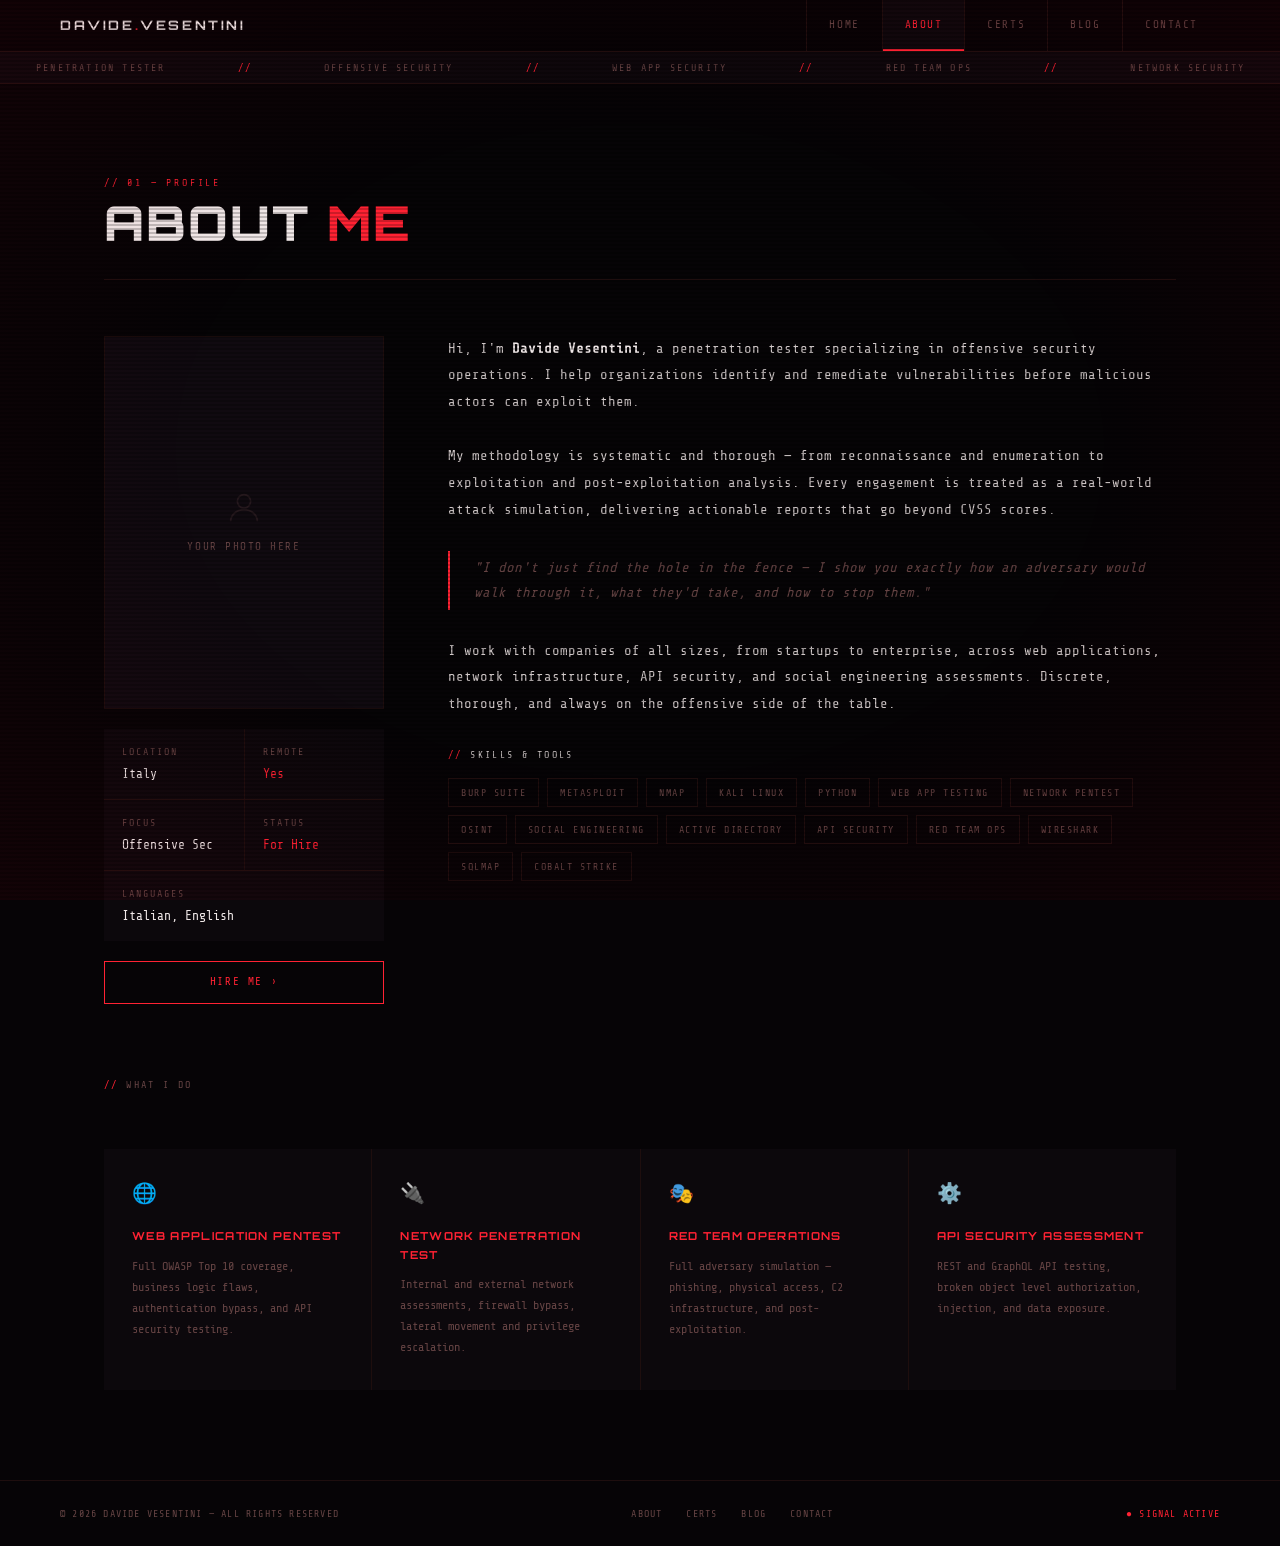
==== about.html @ 5317ed28 "init: r00ted.red launch" ====
<!DOCTYPE html>
<html lang="en">
<head>
<meta charset="UTF-8">
<meta name="viewport" content="width=device-width, initial-scale=1.0">
<title>About — Davide Vesentini</title>
<link rel="stylesheet" href="style.css">
<style>
  .about-grid {
    display: grid;
    grid-template-columns: 280px 1fr;
    gap: 64px;
    align-items: start;
  }

  .photo-col { display: flex; flex-direction: column; gap: 20px; }

  .about-img {
    width: 100%; aspect-ratio: 3/4;
    object-fit: cover;
    filter: grayscale(20%) contrast(1.1);
    border: 1px solid var(--border);
    display: block;
  }

  .details-grid {
    display: grid;
    grid-template-columns: 1fr 1fr;
    gap: 1px;
    background: var(--border);
  }
  .det {
    background: var(--bg2);
    padding: 14px 18px;
  }
  .dk {
    font-size: 10px;
    letter-spacing: 0.2em;
    color: var(--muted);
    text-transform: uppercase;
    margin-bottom: 3px;
  }
  .dv { font-size: 13px; color: var(--white); }
  .dv.red { color: var(--red); }

  .about-content { display: flex; flex-direction: column; gap: 28px; }

  .about-content p { color: var(--text); line-height: 1.9; }

  .quote-block {
    border-left: 2px solid var(--red);
    padding: 4px 0 4px 24px;
    color: var(--muted);
    font-style: italic;
    line-height: 1.8;
  }

  .section-label {
    font-size: 10px;
    letter-spacing: 0.24em;
    color: var(--muted);
    text-transform: uppercase;
    margin-bottom: 14px;
  }
  .section-label::before { content: '// '; color: var(--red); }

  /* SERVICES */
  .services {
    display: grid;
    grid-template-columns: repeat(auto-fill, minmax(260px, 1fr));
    gap: 1px;
    background: var(--border);
    margin-top: 56px;
  }
  .service-card {
    background: var(--bg2);
    padding: 28px 28px 32px;
    transition: background 0.2s;
  }
  .service-card:hover { background: var(--bg3); }
  .svc-icon {
    font-size: 20px;
    margin-bottom: 16px;
    display: block;
  }
  .svc-title {
    font-family: 'Orbitron', monospace;
    font-size: 11px;
    font-weight: 700;
    letter-spacing: 0.12em;
    text-transform: uppercase;
    color: var(--red);
    margin-bottom: 10px;
  }
  .svc-desc {
    font-size: 12px;
    color: var(--muted);
    line-height: 1.75;
  }

  @media (max-width: 760px) {
    .about-grid { grid-template-columns: 1fr; gap: 40px; }
    .photo-col { flex-direction: row; align-items: flex-start; flex-wrap: wrap; gap: 16px; }
    .about-img, .placeholder[style] { max-width: 200px; }
  }
</style>
</head>
<body>

<header class="topbar">
  <div class="topbar-left">
    <a href="index.html" class="logo">DAVIDE<span>.</span>VESENTINI</a>
  </div>
  <nav>
    <a href="index.html" data-short="~">HOME</a>
    <a href="about.html" class="active" data-short="A">ABOUT</a>
    <a href="certificates.html" data-short="C">CERTS</a>
    <a href="blog.html" data-short="B">BLOG</a>
    <a href="contact.html" data-short="@">CONTACT</a>
  </nav>
</header>

<div class="ticker">
  <div class="ticker-inner">
    <span>PENETRATION TESTER</span><span class="sep"> // </span>
    <span>OFFENSIVE SECURITY</span><span class="sep"> // </span>
    <span>WEB APP SECURITY</span><span class="sep"> // </span>
    <span>RED TEAM OPS</span><span class="sep"> // </span>
    <span>NETWORK SECURITY</span><span class="sep"> // </span>
    <span>EXPLOIT DEVELOPMENT</span><span class="sep"> // </span>
    <span>PENETRATION TESTER</span><span class="sep"> // </span>
    <span>OFFENSIVE SECURITY</span><span class="sep"> // </span>
    <span>WEB APP SECURITY</span><span class="sep"> // </span>
    <span>RED TEAM OPS</span><span class="sep"> // </span>
    <span>NETWORK SECURITY</span><span class="sep"> // </span>
    <span>EXPLOIT DEVELOPMENT</span><span class="sep"> // </span>
  </div>
</div>

<main class="page">
  <div class="page-header fade-up">
    <p class="page-eyebrow">01 — PROFILE</p>
    <h1>ABOUT <em>ME</em></h1>
  </div>

  <div class="about-grid">
    <!-- PHOTO + DETAILS -->
    <div class="photo-col fade-up fade-up-2">
      <div class="placeholder" style="width:100%;aspect-ratio:3/4;">
        <svg width="40" height="40" viewBox="0 0 24 24" fill="none" stroke="currentColor" stroke-width="1">
          <circle cx="12" cy="8" r="4"/><path d="M4 20c0-4 3.6-7 8-7s8 3 8 7"/>
        </svg>
        <span>YOUR PHOTO HERE</span>
      </div>
      <!-- <img src="assets/photo.jpg" alt="Davide Vesentini" class="about-img"> -->

      <div class="details-grid">
        <div class="det"><div class="dk">Location</div><div class="dv">Italy</div></div>
        <div class="det"><div class="dk">Remote</div><div class="dv red">Yes</div></div>
        <div class="det"><div class="dk">Focus</div><div class="dv">Offensive Sec</div></div>
        <div class="det"><div class="dk">Status</div><div class="dv red">For Hire</div></div>
        <div class="det" style="grid-column:span 2">
          <div class="dk">Languages</div>
          <div class="dv">Italian, English</div>
        </div>
      </div>

      <a href="contact.html" class="btn" style="text-align:center;">HIRE ME ›</a>
    </div>

    <!-- BIO + SKILLS -->
    <div class="about-content fade-up fade-up-3">
      <p>
        Hi, I'm <strong style="color:var(--white)">Davide Vesentini</strong>, a penetration tester specializing in offensive security operations. I help organizations identify and remediate vulnerabilities before malicious actors can exploit them.
      </p>
      <p>
        My methodology is systematic and thorough — from reconnaissance and enumeration to exploitation and post-exploitation analysis. Every engagement is treated as a real-world attack simulation, delivering actionable reports that go beyond CVSS scores.
      </p>

      <div class="quote-block">
        "I don't just find the hole in the fence — I show you exactly how an adversary would walk through it, what they'd take, and how to stop them."
      </div>

      <p>
        I work with companies of all sizes, from startups to enterprise, across web applications, network infrastructure, API security, and social engineering assessments. Discrete, thorough, and always on the offensive side of the table.
      </p>

      <div>
        <p class="section-label">SKILLS & TOOLS</p>
        <div class="skill-tags">
          <span class="skill-tag">Burp Suite</span>
          <span class="skill-tag">Metasploit</span>
          <span class="skill-tag">Nmap</span>
          <span class="skill-tag">Kali Linux</span>
          <span class="skill-tag">Python</span>
          <span class="skill-tag">Web App Testing</span>
          <span class="skill-tag">Network Pentest</span>
          <span class="skill-tag">OSINT</span>
          <span class="skill-tag">Social Engineering</span>
          <span class="skill-tag">Active Directory</span>
          <span class="skill-tag">API Security</span>
          <span class="skill-tag">Red Team Ops</span>
          <span class="skill-tag">Wireshark</span>
          <span class="skill-tag">SQLMap</span>
          <span class="skill-tag">Cobalt Strike</span>
        </div>
      </div>
    </div>
  </div>

  <!-- SERVICES -->
  <div style="margin-top:72px;" class="fade-up">
    <p class="section-label">WHAT I DO</p>
    <div class="services">
      <div class="service-card">
        <span class="svc-icon">🌐</span>
        <div class="svc-title">Web Application Pentest</div>
        <div class="svc-desc">Full OWASP Top 10 coverage, business logic flaws, authentication bypass, and API security testing.</div>
      </div>
      <div class="service-card">
        <span class="svc-icon">🔌</span>
        <div class="svc-title">Network Penetration Test</div>
        <div class="svc-desc">Internal and external network assessments, firewall bypass, lateral movement and privilege escalation.</div>
      </div>
      <div class="service-card">
        <span class="svc-icon">🎭</span>
        <div class="svc-title">Red Team Operations</div>
        <div class="svc-desc">Full adversary simulation — phishing, physical access, C2 infrastructure, and post-exploitation.</div>
      </div>
      <div class="service-card">
        <span class="svc-icon">⚙️</span>
        <div class="svc-title">API Security Assessment</div>
        <div class="svc-desc">REST and GraphQL API testing, broken object level authorization, injection, and data exposure.</div>
      </div>
    </div>
  </div>
</main>

<footer>
  <div>© 2026 DAVIDE VESENTINI — ALL RIGHTS RESERVED</div>
  <div style="display:flex;gap:24px;">
    <a href="about.html">ABOUT</a>
    <a href="certificates.html">CERTS</a>
    <a href="blog.html">BLOG</a>
    <a href="contact.html">CONTACT</a>
  </div>
  <div class="footer-signal">● SIGNAL ACTIVE</div>
</footer>

</body>
</html>
---- style.css ----
@import url('https://fonts.googleapis.com/css2?family=Share+Tech+Mono&family=Orbitron:wght@400;700;900&family=Rajdhani:wght@300;400;600&display=swap');

:root {
  --bg:       #060406;
  --bg2:      #0c080c;
  --bg3:      #100a10;
  --red:      #ff2233;
  --red-dim:  #991122;
  --red-glow: rgba(255,34,51,0.15);
  --amber:    #ff8800;
  --text:     #d0c8c8;
  --muted:    #664444;
  --border:   #1e0e0e;
  --white:    #f0e8e8;
}

*, *::before, *::after { box-sizing: border-box; margin: 0; padding: 0; }
html { scroll-behavior: smooth; }

body {
  background: var(--bg);
  color: var(--text);
  font-family: 'Share Tech Mono', monospace;
  font-size: 14px;
  line-height: 1.7;
  overflow-x: hidden;
  cursor: crosshair;
  min-height: 100vh;
  display: flex;
  flex-direction: column;
}

/* SCANLINES */
body::before {
  content: '';
  position: fixed; inset: 0;
  background: repeating-linear-gradient(0deg, transparent, transparent 2px, rgba(0,0,0,0.2) 2px, rgba(0,0,0,0.2) 4px);
  pointer-events: none;
  z-index: 9999;
}

/* RED VIGNETTE */
body::after {
  content: '';
  position: fixed; inset: 0;
  background: radial-gradient(ellipse at center, transparent 50%, rgba(180,0,20,0.08) 100%);
  pointer-events: none;
  z-index: 9997;
}

/* ── TOPBAR ── */
.topbar {
  border-bottom: 1px solid var(--border);
  padding: 0 clamp(20px, 5vw, 60px);
  display: flex;
  justify-content: space-between;
  align-items: stretch;
  font-size: 11px;
  color: var(--muted);
  letter-spacing: 0.12em;
  position: sticky; top: 0;
  background: rgba(6,4,6,0.97);
  backdrop-filter: blur(8px);
  z-index: 200;
  height: 52px;
}

.topbar-left {
  display: flex;
  align-items: center;
  gap: 20px;
}

.logo {
  font-family: 'Orbitron', monospace;
  font-weight: 700;
  font-size: 13px;
  color: var(--white);
  letter-spacing: 0.2em;
  text-decoration: none;
  white-space: nowrap;
}
.logo span { color: var(--red); }

.status-pill {
  font-size: 10px;
  letter-spacing: 0.15em;
  color: var(--red);
  animation: blink 1.8s step-end infinite;
  display: none;
}

/* ── NAV ── */
nav {
  display: flex;
  align-items: stretch;
  height: 100%;
}

nav a {
  display: flex;
  align-items: center;
  padding: 0 22px;
  color: var(--muted);
  text-decoration: none;
  letter-spacing: 0.14em;
  text-transform: uppercase;
  font-size: 11px;
  border-left: 1px solid var(--border);
  transition: color 0.2s, background 0.2s;
  position: relative;
}
nav a:hover {
  color: var(--white);
  background: var(--bg2);
}
nav a.active {
  color: var(--red);
  background: var(--bg2);
}
nav a.active::after {
  content: '';
  position: absolute;
  bottom: 0; left: 0; right: 0;
  height: 2px;
  background: var(--red);
}

/* ── TICKER ── */
.ticker {
  border-bottom: 1px solid var(--border);
  overflow: hidden;
  padding: 7px 0;
  background: var(--bg2);
}
.ticker-inner {
  display: flex;
  white-space: nowrap;
  animation: ticker 28s linear infinite;
  font-size: 10px;
  letter-spacing: 0.22em;
  color: var(--muted);
  text-transform: uppercase;
}
.ticker-inner span { margin: 0 36px; }
.ticker-inner .sep { color: var(--red); }

/* ── PAGE WRAPPER ── */
.page {
  flex: 1;
  padding: clamp(48px, 7vw, 96px) clamp(24px, 5vw, 80px);
  max-width: 1200px;
  width: 100%;
  margin: 0 auto;
}

/* ── PAGE HEADER ── */
.page-header {
  border-bottom: 1px solid var(--border);
  padding-bottom: 32px;
  margin-bottom: 56px;
}
.page-eyebrow {
  font-size: 10px;
  letter-spacing: 0.28em;
  color: var(--red);
  text-transform: uppercase;
  margin-bottom: 8px;
}
.page-eyebrow::before { content: '// '; }

.page-header h1 {
  font-family: 'Orbitron', monospace;
  font-size: clamp(1.6rem, 4vw, 3rem);
  font-weight: 900;
  text-transform: uppercase;
  color: var(--white);
  letter-spacing: 0.04em;
  line-height: 1;
}
.page-header h1 em {
  color: var(--red);
  font-style: normal;
}

/* ── BUTTONS ── */
.btn {
  display: inline-block;
  padding: 11px 26px;
  border: 1px solid var(--red);
  color: var(--red);
  text-decoration: none;
  letter-spacing: 0.15em;
  text-transform: uppercase;
  font-family: 'Share Tech Mono', monospace;
  font-size: 11px;
  transition: all 0.2s;
  position: relative;
  overflow: hidden;
  cursor: pointer;
  background: transparent;
}
.btn::before {
  content: '';
  position: absolute; inset: 0;
  background: var(--red);
  transform: scaleX(0);
  transform-origin: left;
  transition: transform 0.22s ease;
  z-index: -1;
}
.btn:hover { color: #000; }
.btn:hover::before { transform: scaleX(1); }

.btn-ghost {
  border-color: var(--muted);
  color: var(--muted);
}
.btn-ghost::before { background: var(--muted); }

/* ── FOOTER ── */
footer {
  margin-top: auto;
  padding: 24px clamp(24px, 5vw, 60px);
  display: flex;
  justify-content: space-between;
  align-items: center;
  font-size: 10px;
  color: var(--muted);
  letter-spacing: 0.12em;
  flex-wrap: wrap;
  gap: 12px;
  border-top: 1px solid var(--border);
}
footer a { color: var(--muted); text-decoration: none; transition: color 0.2s; }
footer a:hover { color: var(--red); }
.footer-signal { color: var(--red); animation: blink 1.8s step-end infinite; }

/* ── SKILL TAGS ── */
.skill-tags { display: flex; flex-wrap: wrap; gap: 8px; margin-top: 8px; }
.skill-tag {
  font-size: 10px;
  letter-spacing: 0.15em;
  text-transform: uppercase;
  border: 1px solid var(--border);
  padding: 5px 12px;
  color: var(--muted);
  transition: all 0.2s;
}
.skill-tag:hover { border-color: var(--red); color: var(--red); }

/* ── PLACEHOLDERS ── */
.placeholder {
  background: var(--bg3);
  border: 1px solid var(--border);
  display: flex;
  align-items: center;
  justify-content: center;
  flex-direction: column;
  gap: 10px;
  color: var(--muted);
  font-size: 11px;
  letter-spacing: 0.14em;
  text-transform: uppercase;
}
.placeholder svg { opacity: 0.25; }

/* ── KEYFRAMES ── */
@keyframes blink {
  0%, 100% { opacity: 1; }
  50%       { opacity: 0; }
}
@keyframes ticker {
  from { transform: translateX(0); }
  to   { transform: translateX(-50%); }
}
@keyframes fadeUp {
  from { opacity: 0; transform: translateY(18px); }
  to   { opacity: 1; transform: translateY(0); }
}
@keyframes gridScroll {
  from { background-position: 0 0; }
  to   { background-position: 44px 44px; }
}

.fade-up {
  animation: fadeUp 0.6s ease both;
}
.fade-up-2 { animation-delay: 0.1s; }
.fade-up-3 { animation-delay: 0.2s; }
.fade-up-4 { animation-delay: 0.3s; }

/* ── RESPONSIVE ── */
@media (max-width: 768px) {
  nav a { padding: 0 14px; font-size: 10px; }
  .logo { font-size: 11px; }
}
@media (max-width: 560px) {
  nav a span { display: none; }
  nav a::before { content: attr(data-short); }
}
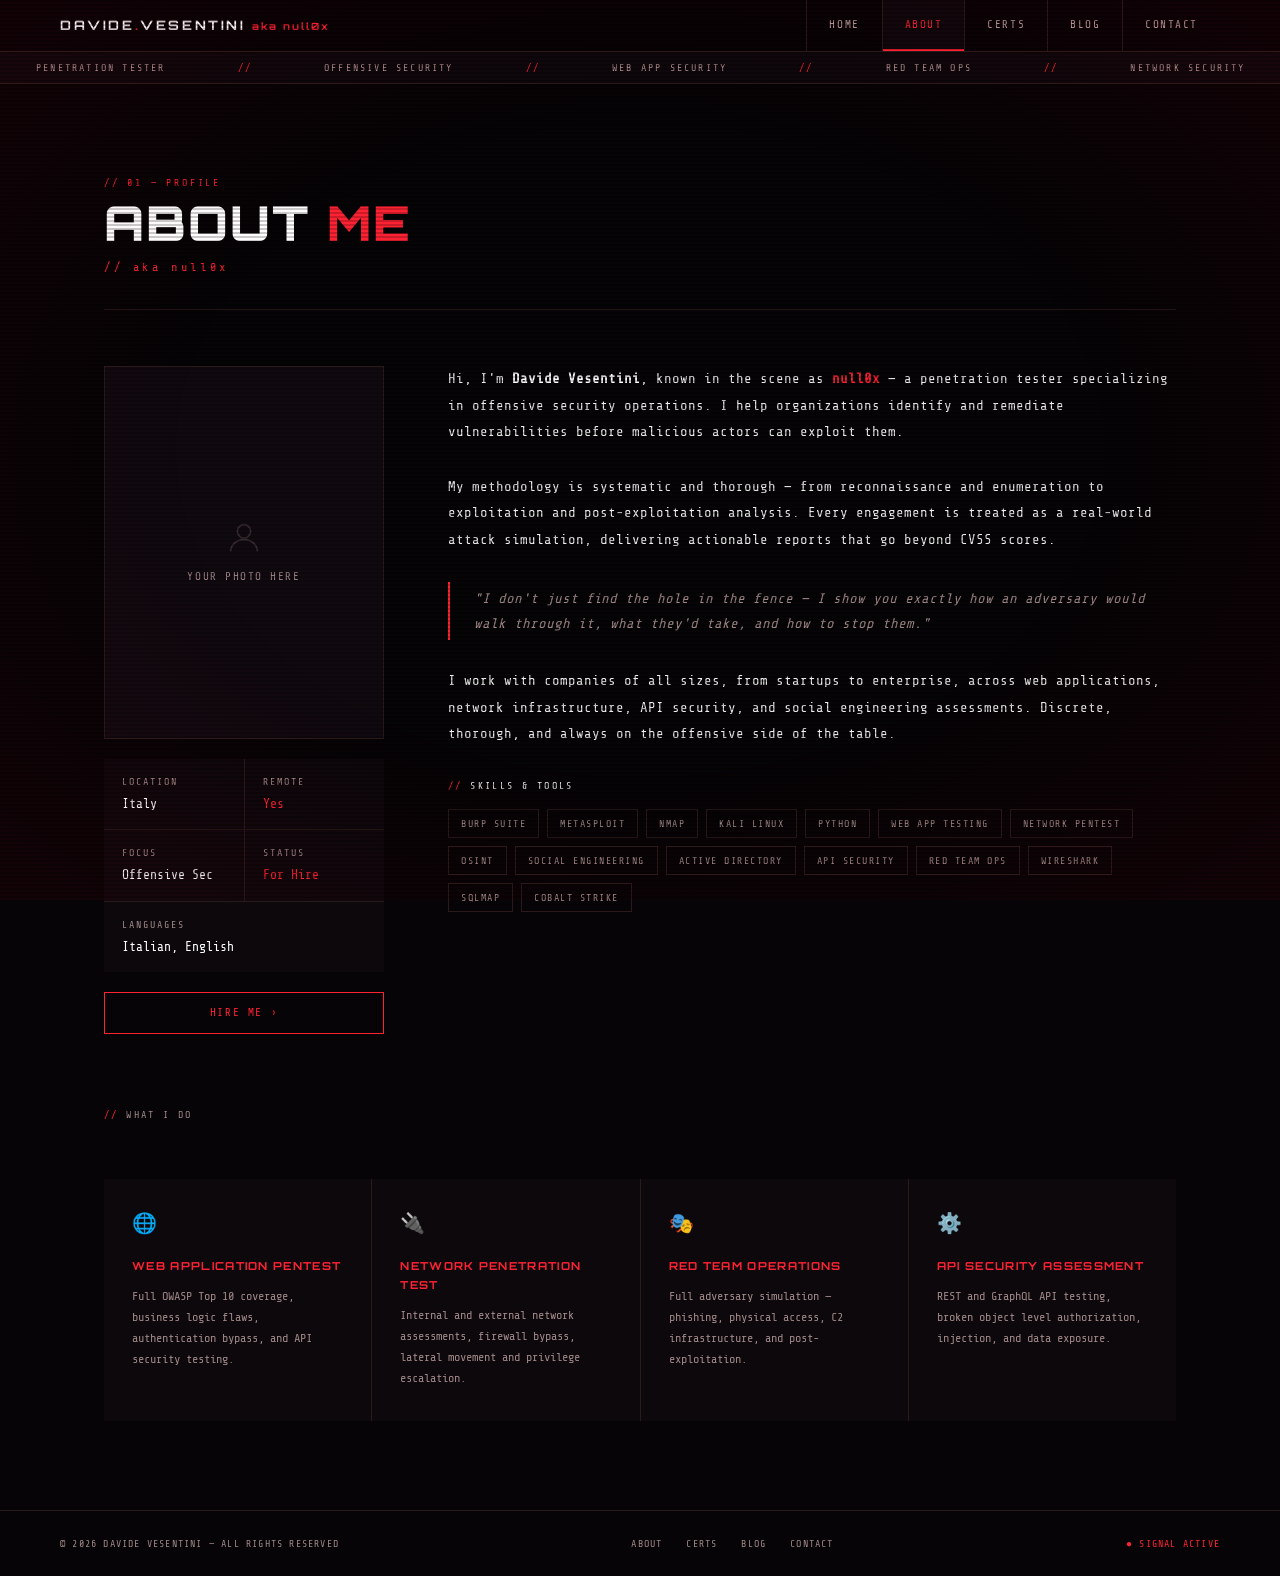
==== commit 7c2c7a5b: "fix: readability + add null0x aka" ====
--- a/about.html
+++ b/about.html
@@ -109,7 +109,7 @@
 
 <header class="topbar">
   <div class="topbar-left">
-    <a href="index.html" class="logo">DAVIDE<span>.</span>VESENTINI</a>
+    <a href="index.html" class="logo">DAVIDE<span>.</span>VESENTINI <span style="font-size:10px;color:var(--red);letter-spacing:0.2em;">aka null0x</span></a>
   </div>
   <nav>
     <a href="index.html" data-short="~">HOME</a>
@@ -141,6 +141,7 @@
   <div class="page-header fade-up">
     <p class="page-eyebrow">01 — PROFILE</p>
     <h1>ABOUT <em>ME</em></h1>
+    <p style="font-family:'Share Tech Mono',monospace; font-size:12px; letter-spacing:0.3em; color:var(--red); margin-top:10px;">// aka null0x</p>
   </div>
 
   <div class="about-grid">
@@ -171,7 +172,7 @@
     <!-- BIO + SKILLS -->
     <div class="about-content fade-up fade-up-3">
       <p>
-        Hi, I'm <strong style="color:var(--white)">Davide Vesentini</strong>, a penetration tester specializing in offensive security operations. I help organizations identify and remediate vulnerabilities before malicious actors can exploit them.
+        Hi, I'm <strong style="color:var(--white)">Davide Vesentini</strong>, known in the scene as <strong style="color:var(--red)">null0x</strong> — a penetration tester specializing in offensive security operations. I help organizations identify and remediate vulnerabilities before malicious actors can exploit them.
       </p>
       <p>
         My methodology is systematic and thorough — from reconnaissance and enumeration to exploitation and post-exploitation analysis. Every engagement is treated as a real-world attack simulation, delivering actionable reports that go beyond CVSS scores.
--- a/style.css
+++ b/style.css
@@ -8,10 +8,10 @@
   --red-dim:  #991122;
   --red-glow: rgba(255,34,51,0.15);
   --amber:    #ff8800;
-  --text:     #d0c8c8;
-  --muted:    #664444;
-  --border:   #1e0e0e;
-  --white:    #f0e8e8;
+  --text:     #f0f0f0;
+  --muted:    #a08888;
+  --border:   #2a1a1a;
+  --white:    #ffffff;
 }
 
 *, *::before, *::after { box-sizing: border-box; margin: 0; padding: 0; }
@@ -101,7 +101,7 @@
   display: flex;
   align-items: center;
   padding: 0 22px;
-  color: var(--muted);
+  color: #c0a0a0;
   text-decoration: none;
   letter-spacing: 0.14em;
   text-transform: uppercase;
@@ -139,7 +139,7 @@
   animation: ticker 28s linear infinite;
   font-size: 10px;
   letter-spacing: 0.22em;
-  color: var(--muted);
+  color: #b09090;
   text-transform: uppercase;
 }
 .ticker-inner span { margin: 0 36px; }
